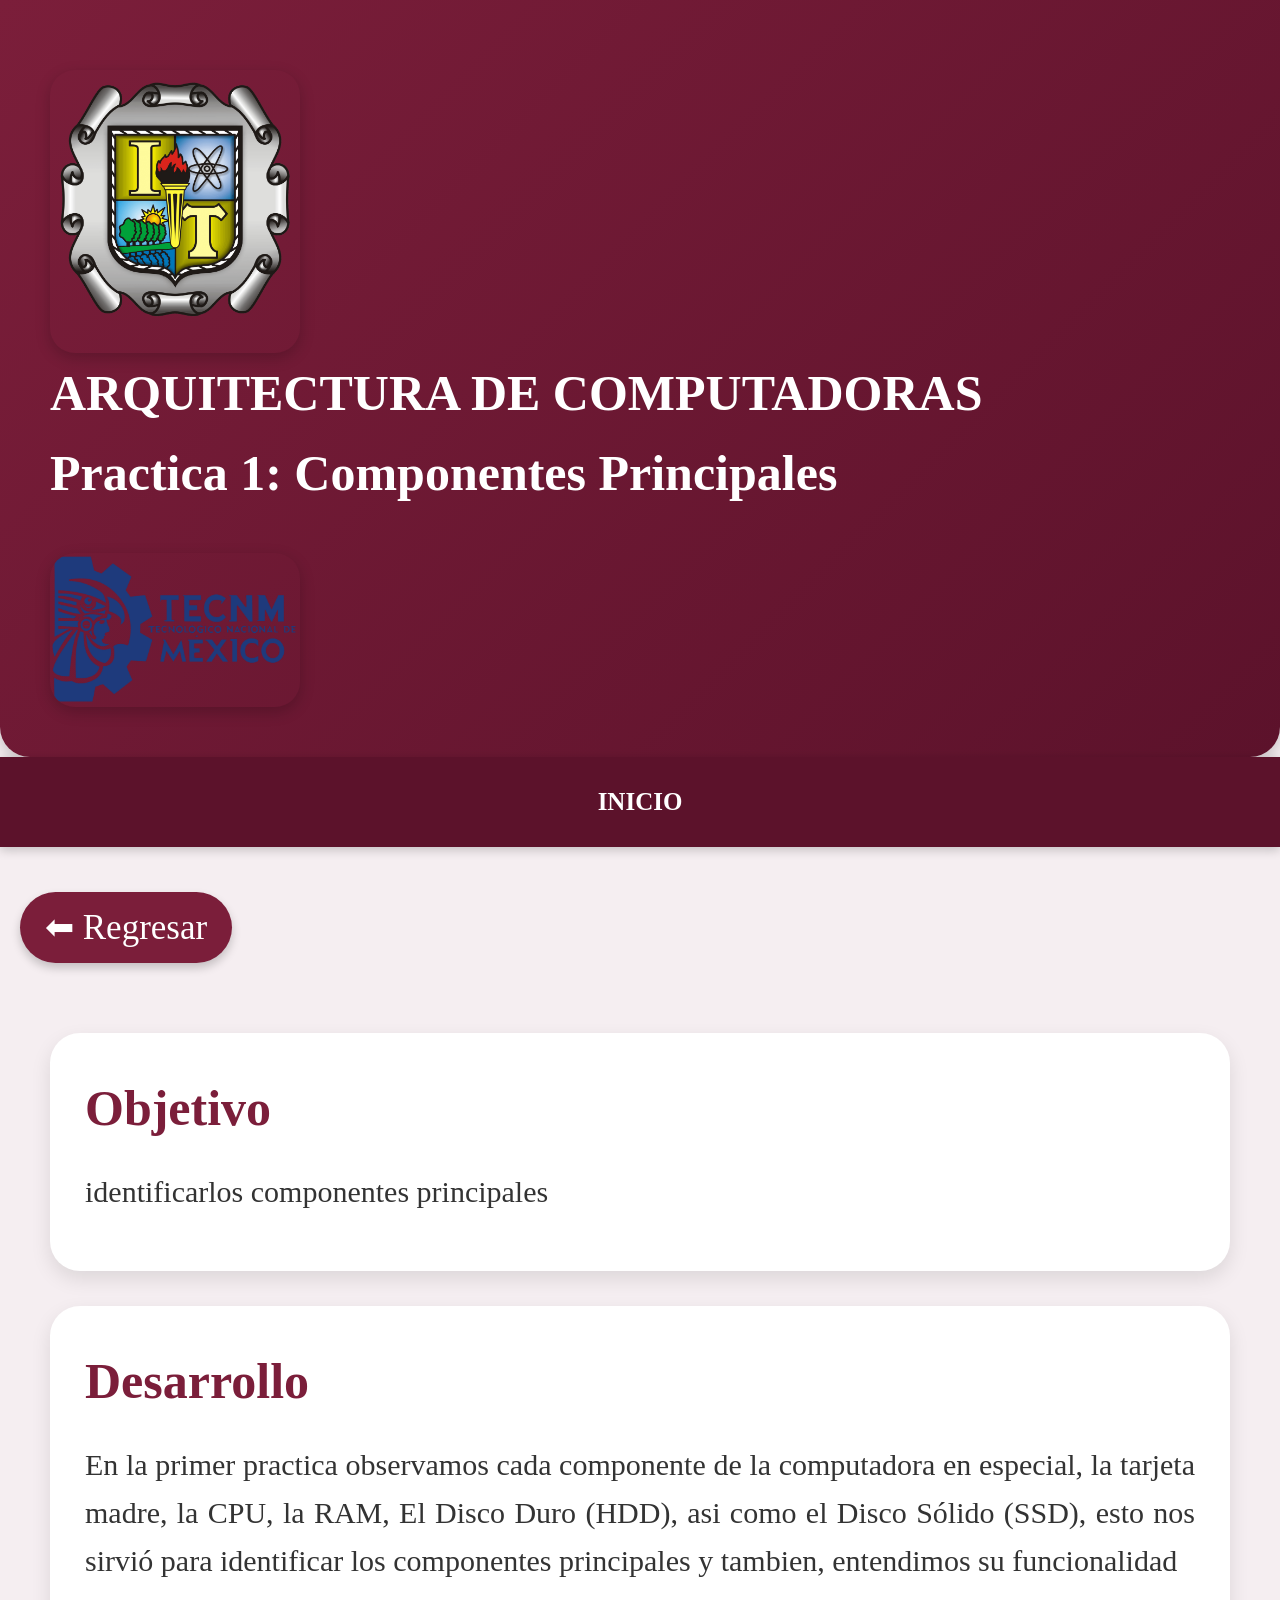
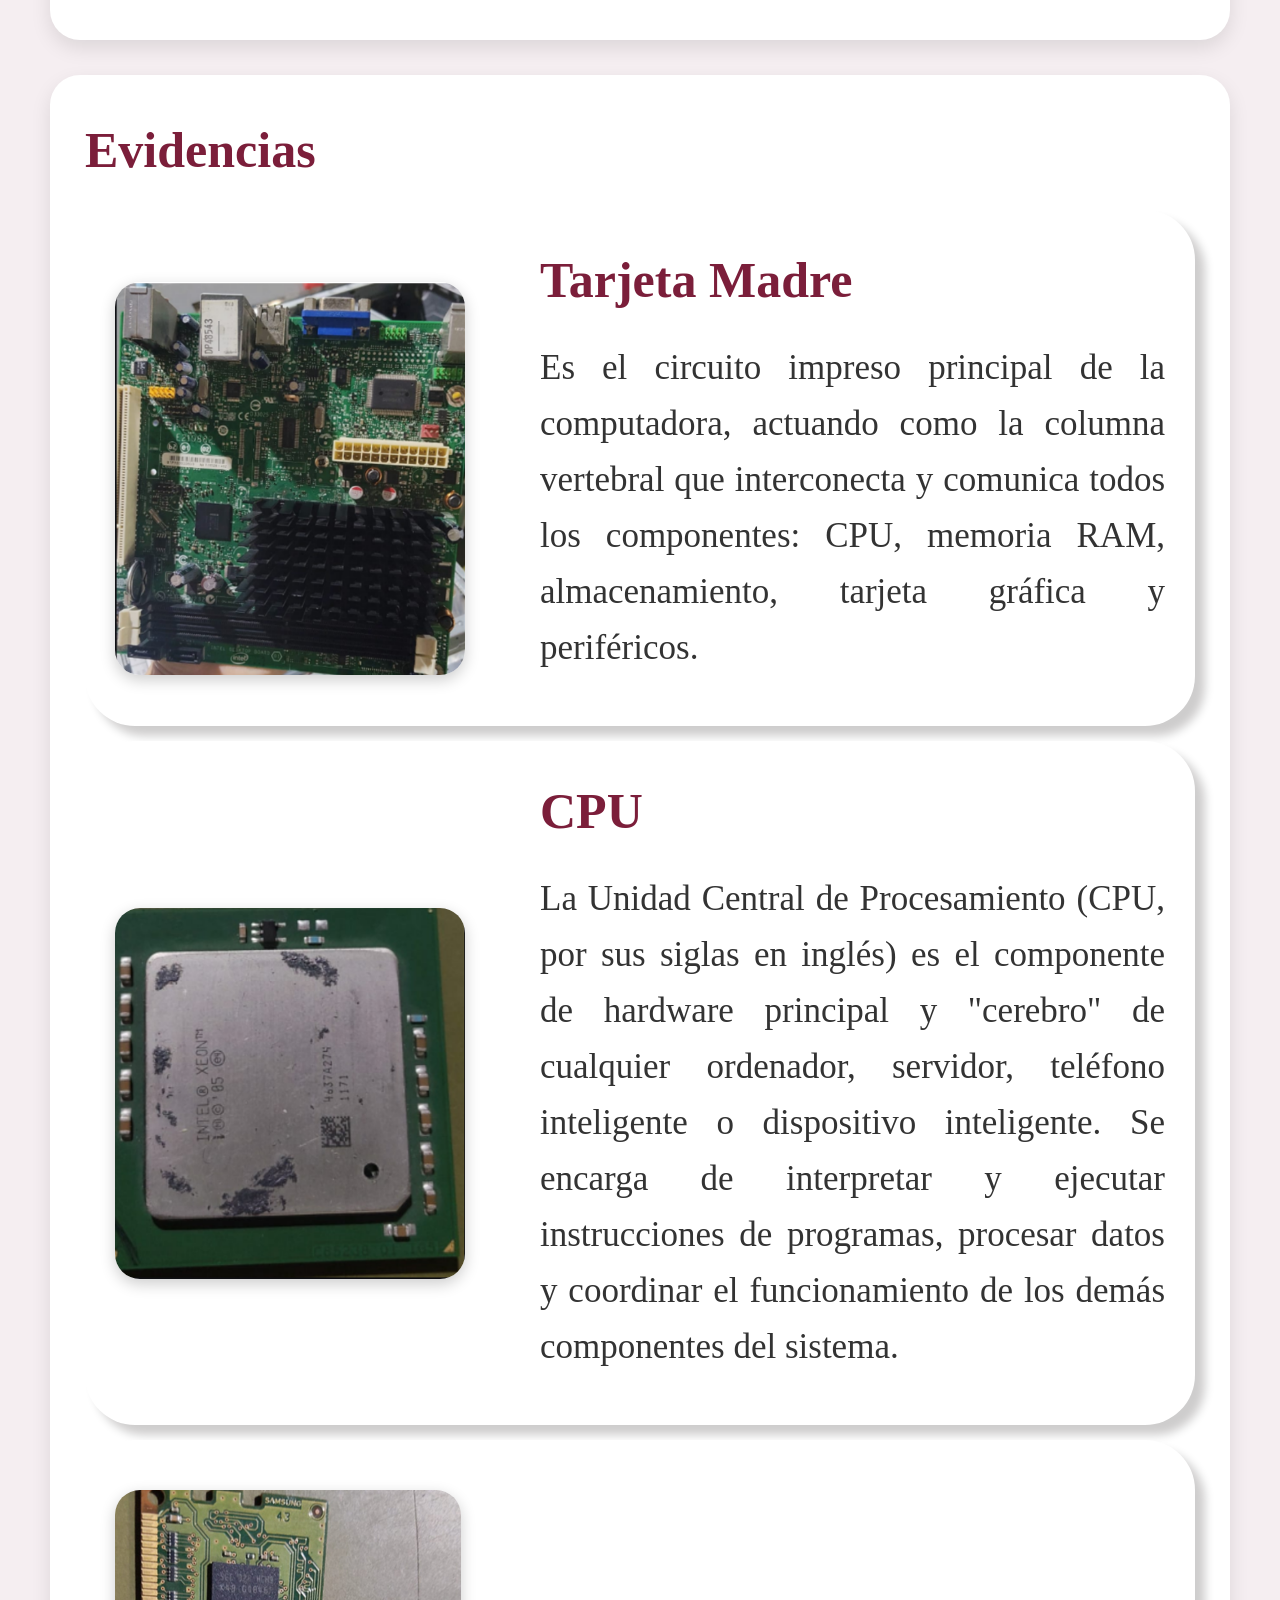
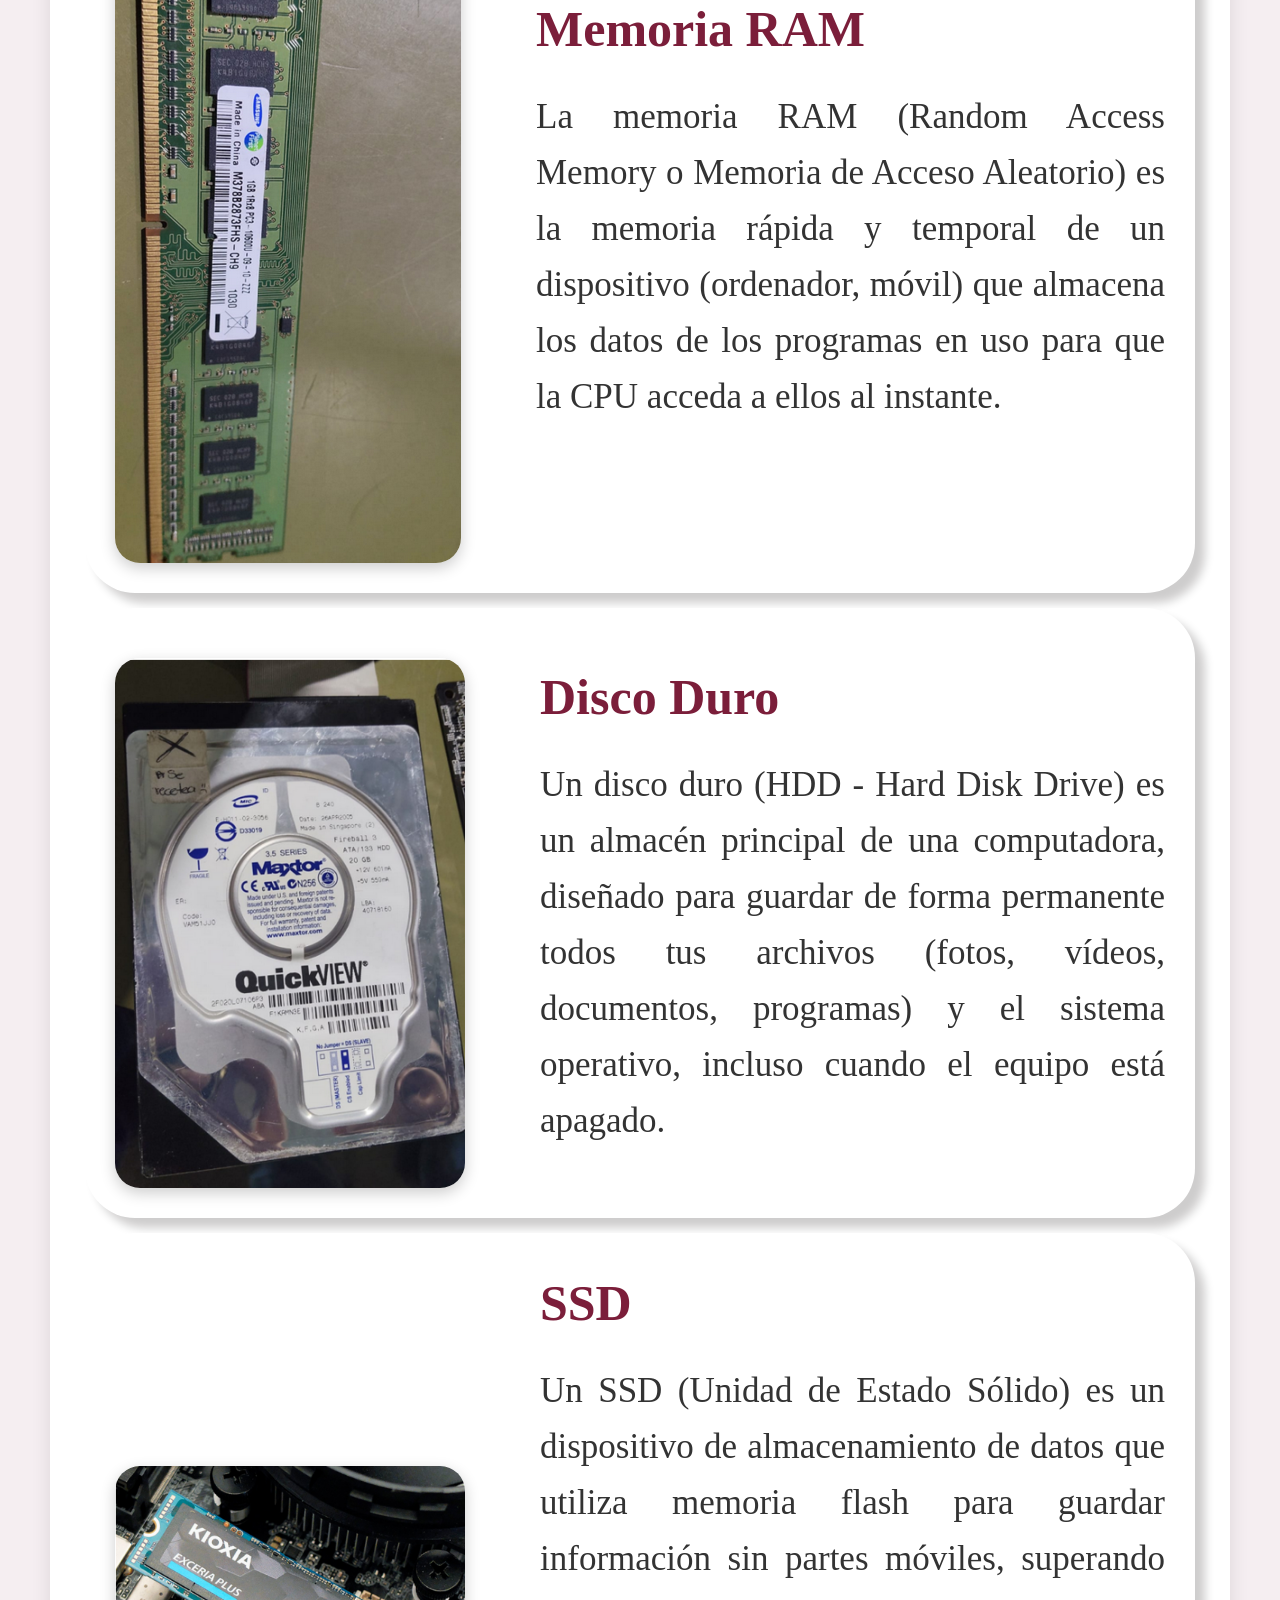
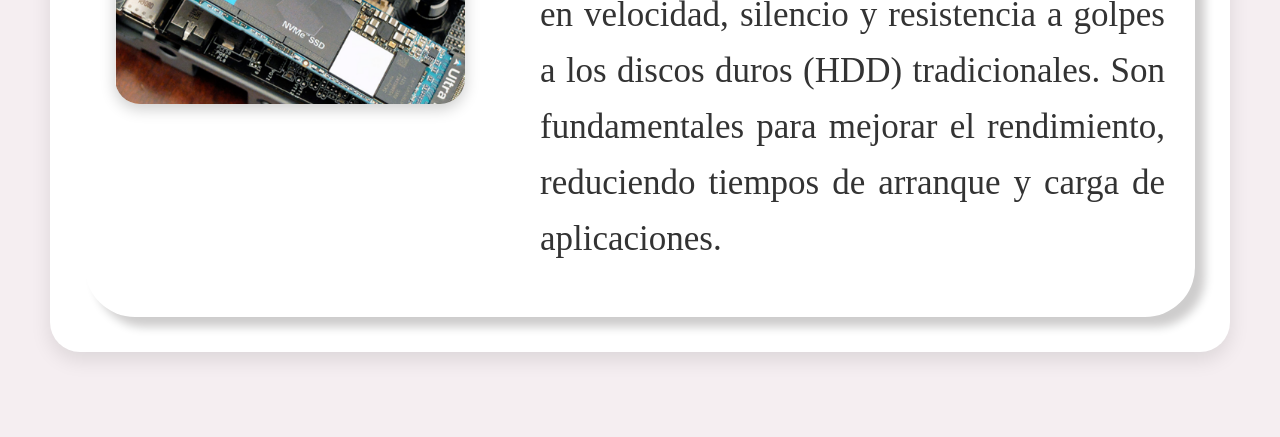
==== Practica1.html @ f7f65f7a "mi primer despliegue web" ====
<!DOCTYPE html>
<html lang="es">

<head>
<meta charset="UTF-8">
<title>Práctica 1</title>

<link rel="stylesheet" href="estilos.css">

</head>

<body>

<header class="header">

<img src="imagenes/its.png" class="logo">

<div>


<h1 style="color:white;">
ARQUITECTURA DE COMPUTADORAS

<p>Practica 1: Componentes Principales</p>
</div>

<img src="imagenes/Logo-Tec.png" class="logo">

</header>

<nav>

<a href="index.html">INICIO</a>

</nav>
<div style="padding:20px;">

<a href="practicas.html">

<button>
⬅ Regresar
</button>

</a>

</div>

<section>

<div class="card">

<h2>Objetivo</h2>

<p>
    identificarlos componentes principales 
</p>

</div>

<div class="card">

<h2>Desarrollo</h2>

<p>
En la primer practica observamos cada componente de la computadora en especial, la tarjeta madre,
la CPU, la RAM, El Disco Duro (HDD), asi como el Disco Sólido (SSD), esto nos sirvió para identificar
los componentes principales y tambien, entendimos su funcionalidad
</p>

</div>

<div class="card">

<h2>
Evidencias
</h2>

<div class="evidencia">

<img src="imagenes/1.png" class="foto">

<div class="descripcion">

<h3>
Tarjeta Madre
</h3>

<p>
Es el circuito impreso principal
de la computadora, actuando
como la columna vertebral que
interconecta y comunica todos
los componentes: CPU, memoria
RAM, almacenamiento, tarjeta
gráfica y periféricos.

</p>

</div>

</div>

<div class="evidencia">

<img src="imagenes/2.png" class="foto">

<div class="descripcion">

<h3>
CPU
</h3>

<p>
La Unidad Central de Procesamiento (CPU,
por sus siglas en inglés) es el componente de
hardware principal y "cerebro" de cualquier
ordenador, servidor, teléfono inteligente o
dispositivo inteligente. Se encarga de
interpretar y ejecutar instrucciones de
programas, procesar datos y coordinar el
funcionamiento de los demás componentes
del sistema.
</p>

</div>

</div>

<div class="evidencia">

<img src="imagenes/3.png" class="foto">

<div class="descripcion">

<h3>
Memoria RAM
</h3>

<p>
La memoria RAM (Random Access
Memory o Memoria de Acceso
Aleatorio) es la memoria rápida y
temporal de un dispositivo
(ordenador, móvil) que almacena los
datos de los programas en uso para
que la CPU acceda a ellos al instante.
</p>

</div>

</div>
<div class="evidencia">

<img src="imagenes/4.png" class="foto">

<div class="descripcion">

<h3>
Disco Duro
</h3>

<p>
Un disco duro (HDD - Hard Disk Drive)
es un almacén principal de una
computadora, diseñado para guardar de
forma permanente todos tus archivos
(fotos, vídeos, documentos, programas)
y el sistema operativo, incluso cuando el
equipo está apagado.
</p>
</div>
</div>
<div class="evidencia">

<img src="imagenes/5.png" class="foto">

<div class="descripcion">

<h3>
SSD
</h3>

<p>
Un SSD (Unidad de Estado Sólido) es un
dispositivo de almacenamiento de datos que
utiliza memoria flash para guardar
información sin partes móviles, superando
en velocidad, silencio y resistencia a golpes a
los discos duros (HDD) tradicionales. Son
fundamentales para mejorar el rendimiento,
reduciendo tiempos de arranque y carga de
aplicaciones.
</p>
</div>

</section>

<style>

/* EVIDENCIAS */

.evidencia{
    display:flex;
    align-items:center;
    gap:75px;
    background:white;
    padding:30px;
    border-radius:50px;
    margin-top:15px;
    box-shadow:10px 10px 10px rgba(10,5,5,0.2);
}

.foto{
    width:350px;
    border-radius:25px;
}

.descripcion h3{
    color:#7b1e3a;
    margin-bottom:20px;
    font-size:50px;
}

.descripcion p{
    font-size:35px;
    line-height:1.6;
}

</style>

</body>
</html>
---- estilos.css ----
/* CONFIGURACIÓN GENERAL */
/* Afecta a toda la página */
*{
    margin:0;
    padding:0;
    box-sizing:border-box;
    font-family:'Times New Roman', Times, serif, Helvetica, sans-serif;
}

/* FONDO GENERAL */
/* Afecta al body de index, tareas, prácticas y prácticas individuales */
body{
    background:#f5eef1;
    color:#333;
    font-size:25px;
    line-height:1.6;
}

/* ENCABEZADO SUPERIOR */
/* Afecta al header de index.html, tareas.html, practicas.html, Practica1.html, etc */
.header{
    background:linear-gradient(135deg,#7b1e3a,#5c122b);
    color:white;
    display:flex;
    justify-content:space-between;
    align-items:center;
    padding:50px;
    flex-wrap:wrap;
    border-radius:0px 0px 30px 30px;
    box-shadow:0px 5px 15px rgba(0,0,0,0.2);
}

/* LOGOS */
/* Afecta a los logos del ITS y Tec */
.logo{
    width:250px;
    transition:0.3s;
}

/* EFECTO EN LOGOS */
/* Afecta cuando el cursor pasa sobre los logos */
.logo:hover{
    transform:scale(1.05);
}

/* CONTENEDOR DEL TÍTULO */
/* Afecta el texto central del encabezado */
.titulo{
    text-align:center;
    font-size:50px;
}

/* TÍTULO PRINCIPAL */
/* Afecta títulos como: PRÁCTICAS, TAREAS y ARQUITECTURA DE COMPUTADORAS */
.titulo h1{
    color:white;
    font-size:70px;
    margin-bottom:10px;
}

/* SUBTÍTULO DEL HEADER */
/* Afecta textos debajo del título principal */
.titulo p{
    color:#ffd6e0;
    font-size:50px;
}

/* MENÚ */
/* Afecta al menú de navegación */
nav{
    background:#5c122b;
    padding:25px;
    text-align:center;
    box-shadow:0px 3px 10px rgba(0,0,0,0.2);
}

/* OPCIONES DEL MENÚ */
/* Afecta a INICIO, PRÁCTICAS y TAREAS */
nav a{
    color:white;
    text-decoration:none;
    margin:50px;
    font-weight:bold;
    font-size:25px;
    transition:0.3s;
}

/* EFECTO DEL MENÚ */
/* Afecta cuando el cursor pasa sobre INICIO, PRÁCTICAS y TAREAS */
nav a:hover{
    color:#ffd6e0;
    letter-spacing:2px;
}

/* ESPACIO DE LAS SECCIONES */
/* Afecta todas las secciones de index, tareas y prácticas */
section{
    padding:50px;
}

/* TARJETAS */
/* Afecta cuadros como Práctica 1, Práctica 2, Tarea 1, etc */
.card{
    background:white;
    border-radius:30px;
    padding:35px;
    margin-bottom:35px;
    box-shadow:0px 8px 20px rgba(0,0,0,0.1);
    font-size:30px;
    transition:0.3s;
}

/* EFECTO DE TARJETAS */
/* Afecta cuando el cursor pasa sobre tarjetas */
.card:hover{
    transform:translateY(-5px);
}

/* TÍTULOS PRINCIPALES */
/* Afecta títulos como: Temario Completo, Prácticas y Tareas */
h1{
    color:#7b1e3a;
    font-size:50px;
}

/* SUBTÍTULOS */
/* Afecta textos como: Objetivo, Desarrollo, Materiales y Evidencias */
h2{
    color:#7b1e3a;
    font-size:50px;
    margin-bottom:20px;
}

/* TÍTULOS PEQUEÑOS */
/* Afecta subtítulos internos de prácticas y tareas */
h3{
    color:#7b1e3a;
    font-size:50px;
    margin-bottom:15px;
}

/* SUBTÍTULOS MÁS PEQUEÑOS */
/* Afecta títulos secundarios */
h4{
    color:#7b1e3a;
    font-size:80px;
    margin-bottom:10px;
}

/* PÁRRAFOS */
/* Afecta todos los textos */
p{
    margin-bottom:20px;
    text-align:justify;
}

/* LISTAS */
/* Afecta listas de características */
ul{
    margin-left:35px;
    margin-top:15px;
}

/* ELEMENTOS DE LISTA */
/* Afecta cada elemento individual */
li{
    margin-bottom:12px;
}

/* BOTONES */
/* Afecta botones como: Ingresar y Regresar */
button{
    background:#7b1e3a;
    color:white;
    border:none;
    padding:15px 25px;
    border-radius:50px;
    cursor:pointer;
    margin-top:25px;
    font-size:35px;
    transition:0.3s;
    box-shadow:0px 5px 10px rgba(0,0,0,0.2);
}

/* EFECTO DE LOS BOTONES */
/* Afecta cuando el cursor pasa sobre los botones */
button:hover{
    background:#5c122b;
    transform:scale(1.05);
}

/* IMÁGENES */
/* Afecta imágenes de prácticas y tareas */
img{
    border-radius:25px;
    margin-top:20px;
    box-shadow:0px 5px 15px rgba(0,0,0,0.2);
}

/* PIE DE PÁGINA */
/* Afecta footer de index, tareas y prácticas */
footer{
    background:#7b1e3a;
    color:white;
    text-align:center;
    padding:25px;
    margin-top:30px;
    font-size:35px;
}

/* REDES SOCIALES */
/* Afecta enlaces de Facebook, Instagram, etc */
footer a{
    color:white;
    text-decoration:none;
    margin:15px;
    font-size:30px;
    transition:0.3s;
}

/* EFECTO EN REDES SOCIALES */
/* Afecta cuando el cursor pasa sobre redes */
footer a:hover{
    color:#ffd6e0;
}
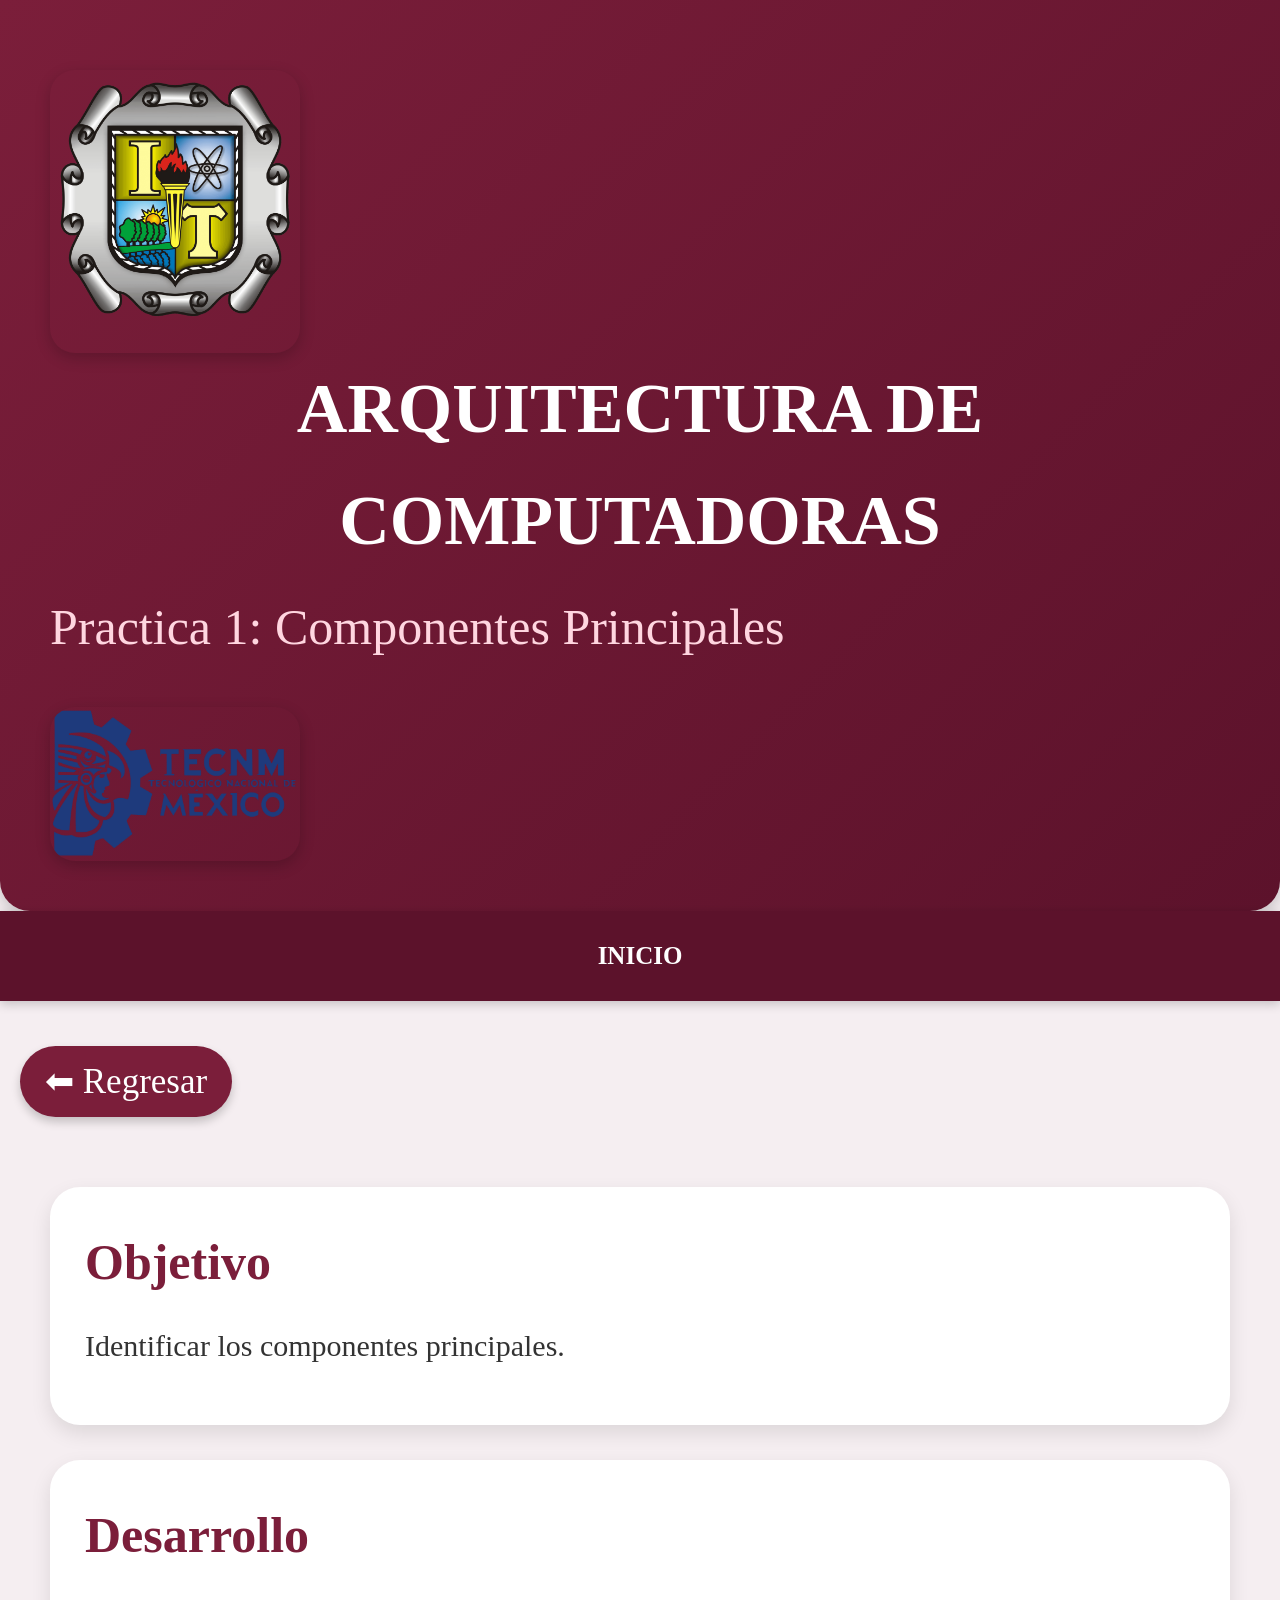
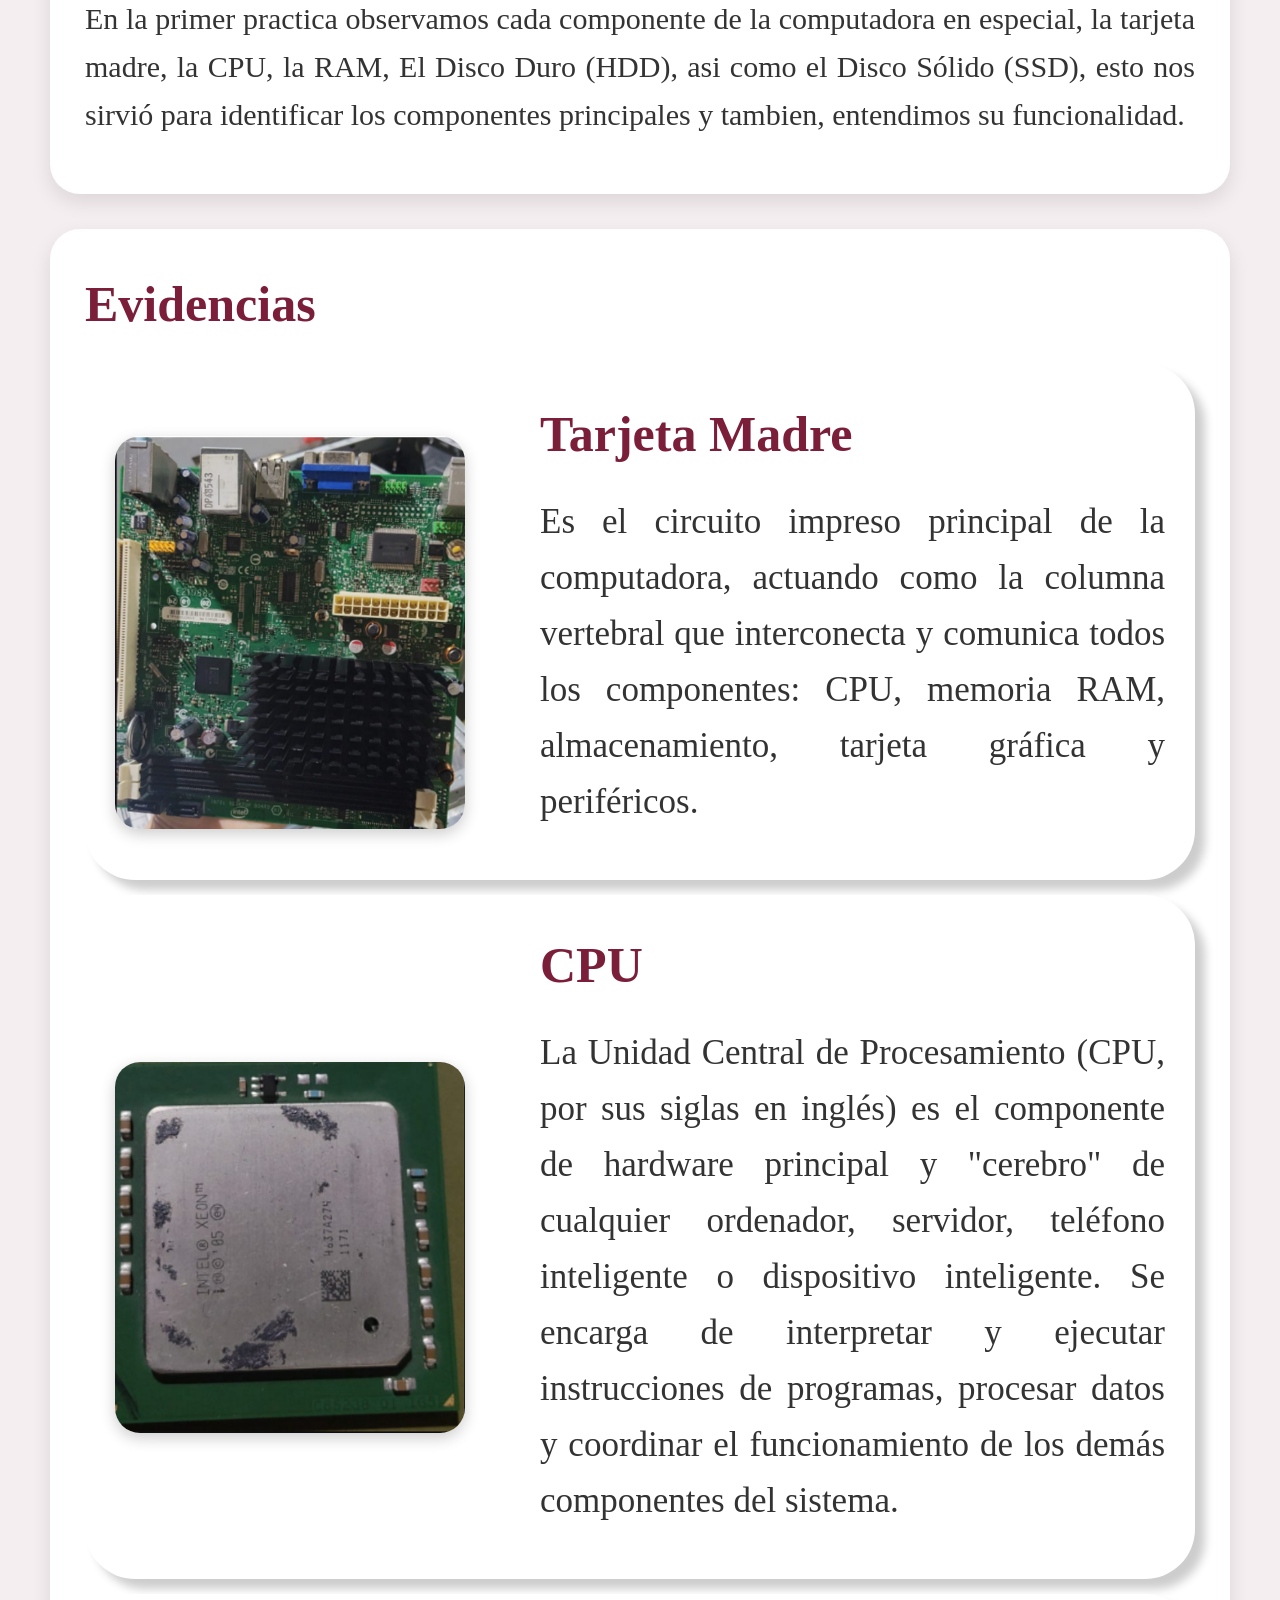
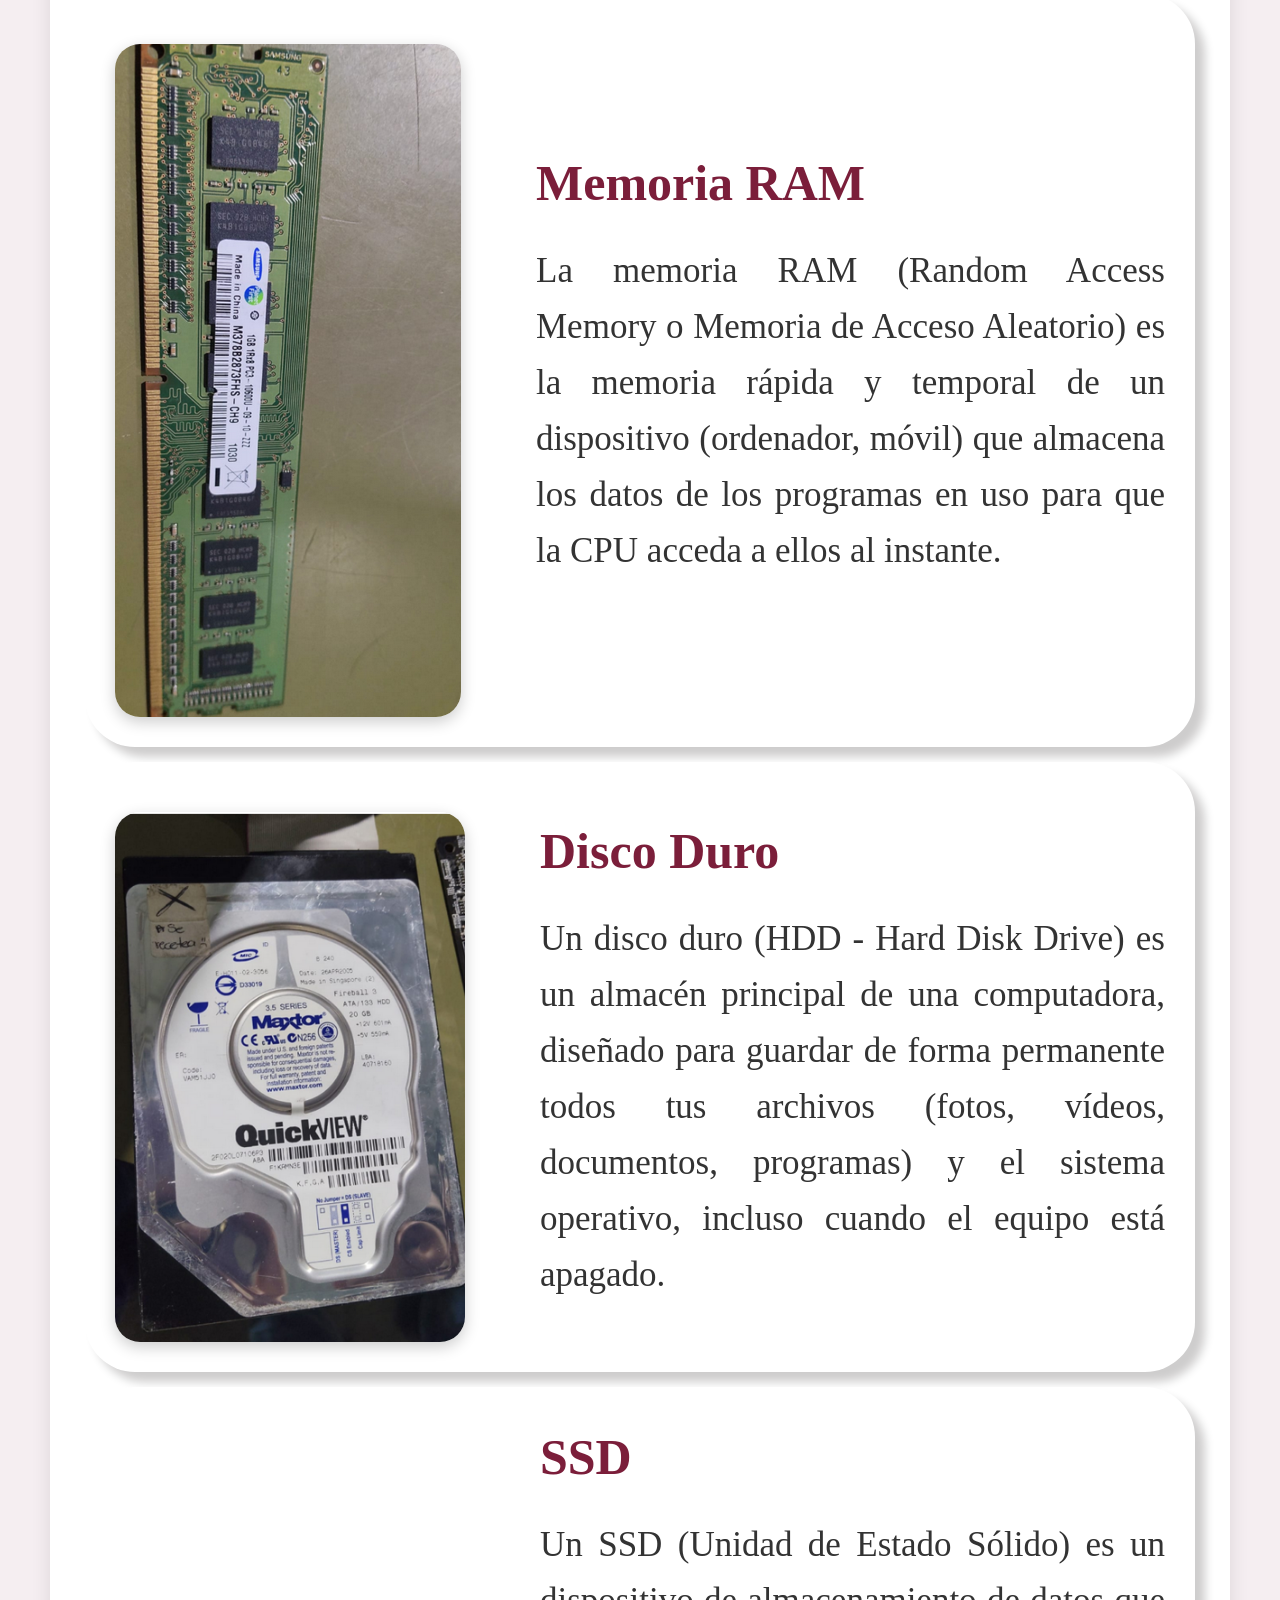
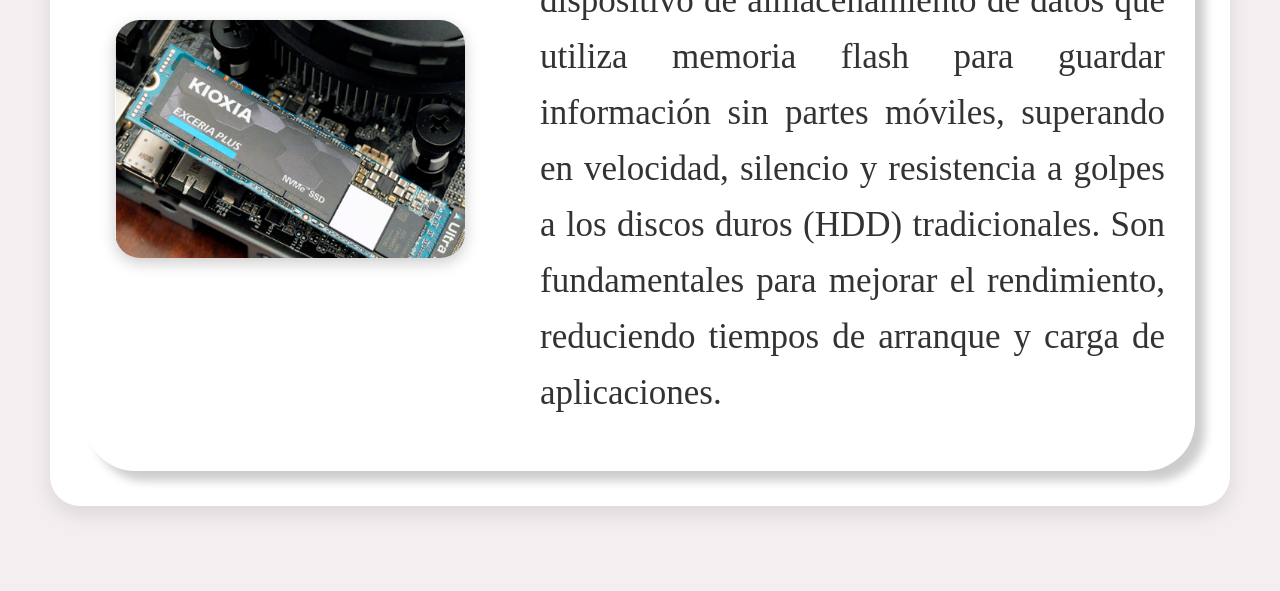
==== commit 417e50fe: "Correcion de imagenes" ====
--- a/Practica1.html
+++ b/Practica1.html
@@ -3,6 +3,10 @@
 
 <head>
 <meta charset="UTF-8">
+<meta name="viewport" content="width=device-width, initial-scale=1.0">
+
+<meta http-equiv="Content-Security-Policy" content="default-src 'self'; img-src 'self' data: https:; style-src 'self' 'unsafe-inline';">
+
 <title>Práctica 1</title>
 
 <link rel="stylesheet" href="estilos.css">
@@ -13,18 +17,14 @@
 
 <header class="header">
 
-<img src="imagenes/its.png" class="logo">
-
-<div>
-
-
-<h1 style="color:white;">
-ARQUITECTURA DE COMPUTADORAS
-
+<img src="imagenes/its.png" class="logo" alt="Logo ITS">
+
+<div class="titulo">
+<h1 style="color:white;">ARQUITECTURA DE COMPUTADORAS</h1>
 <p>Practica 1: Componentes Principales</p>
 </div>
 
-<img src="imagenes/Logo-Tec.png" class="logo">
+<img src="imagenes/Logo-Tec.png" class="logo" alt="Logo Tec">
 
 </header>
 
@@ -35,7 +35,7 @@
 </nav>
 <div style="padding:20px;">
 
-<a href="practicas.html">
+<a href="Practicas.html">
 
 <button>
 ⬅ Regresar
@@ -52,7 +52,7 @@
 <h2>Objetivo</h2>
 
 <p>
-    identificarlos componentes principales 
+    Identificar los componentes principales.
 </p>
 
 </div>
@@ -64,7 +64,7 @@
 <p>
 En la primer practica observamos cada componente de la computadora en especial, la tarjeta madre,
 la CPU, la RAM, El Disco Duro (HDD), asi como el Disco Sólido (SSD), esto nos sirvió para identificar
-los componentes principales y tambien, entendimos su funcionalidad
+los componentes principales y tambien, entendimos su funcionalidad.
 </p>
 
 </div>
@@ -77,7 +77,7 @@
 
 <div class="evidencia">
 
-<img src="imagenes/1.png" class="foto">
+<img src="imagenes/1.png" class="foto" alt="Tarjeta Madre">
 
 <div class="descripcion">
 
@@ -93,16 +93,15 @@
 los componentes: CPU, memoria
 RAM, almacenamiento, tarjeta
 gráfica y periféricos.
-
-</p>
-
-</div>
-
-</div>
-
-<div class="evidencia">
-
-<img src="imagenes/2.png" class="foto">
+</p>
+
+</div>
+
+</div>
+
+<div class="evidencia">
+
+<img src="imagenes/2.png" class="foto" alt="CPU">
 
 <div class="descripcion">
 
@@ -128,7 +127,7 @@
 
 <div class="evidencia">
 
-<img src="imagenes/3.png" class="foto">
+<img src="imagenes/3.png" class="foto" alt="Memoria RAM">
 
 <div class="descripcion">
 
@@ -149,9 +148,10 @@
 </div>
 
 </div>
-<div class="evidencia">
-
-<img src="imagenes/4.png" class="foto">
+
+<div class="evidencia">
+
+<img src="imagenes/4.png" class="foto" alt="Disco Duro">
 
 <div class="descripcion">
 
@@ -170,9 +170,10 @@
 </p>
 </div>
 </div>
-<div class="evidencia">
-
-<img src="imagenes/5.png" class="foto">
+
+<div class="evidencia">
+
+<img src="imagenes/5.png" class="foto" alt="SSD">
 
 <div class="descripcion">
 
@@ -192,8 +193,9 @@
 aplicaciones.
 </p>
 </div>
-
-</section>
+</div>
+
+</div> </section>
 
 <style>
 
--- a/estilos.css
+++ b/estilos.css
@@ -18,7 +18,7 @@
 
 /* ENCABEZADO SUPERIOR */
 /* Afecta al header de index.html, tareas.html, practicas.html, Practica1.html, etc */
-.header{
+.header{    
     background:linear-gradient(135deg,#7b1e3a,#5c122b);
     color:white;
     display:flex;
